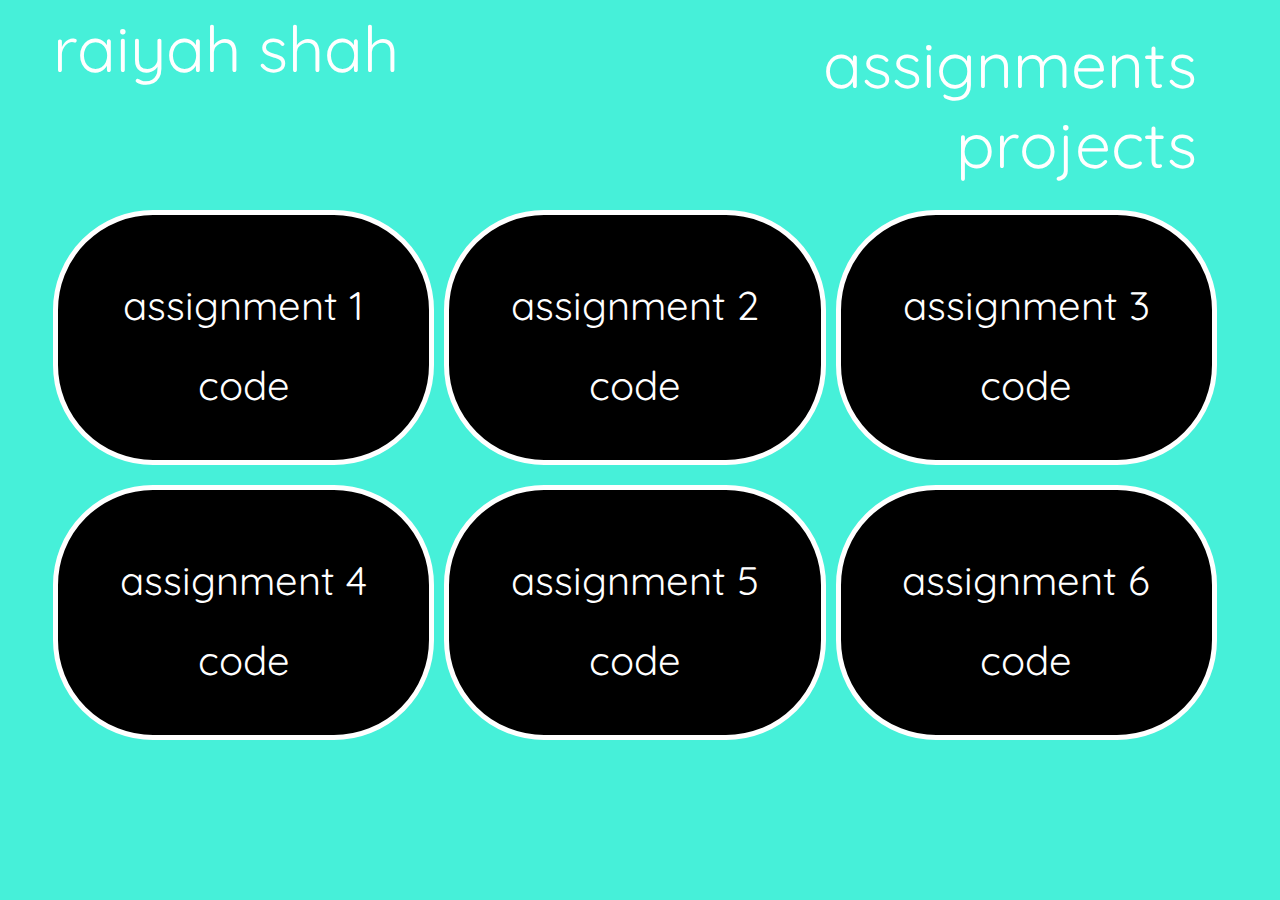
==== assignments.html @ 0dee10c9 "class-portal" ====
<!DOCTYPE html>
<html>
    <head>
        <title>FWD Class Portal Assignments</title>
        <meta charset="UTF-8"/>
        <link rel="stylesheet" href="main.css">
        <link href='https://fonts.googleapis.com/css?family=Quicksand' rel='stylesheet'>
    </head>
    <body>
        <div class="all">
            <div class = "top">
                <div class = "name"><a href="index.html">raiyah shah</a></div>
                <div class = "navbar">
                    <ul>
                        <li>
                            <a href="assignments.html">assignments</a>
                        </li>
                        <li>
                            <a href="projects.html">projects</a>
                        </li>

                    </ul>
                </div>
            </div>

            <div class = "line">
                <div class = "bubble4"> 
                    <header class ="assign1">assignment 1</header>
                    <a id="assignment" href="https://github.com/rash8907/fwd-class-portal">code</a>
                </div>
                <div class = "bubble4">
                    <header class ="assign1">assignment 2</header>
                    <a id="assignment" href="https://github.com/rash8907/fwd-class-portal">code</a>
                </div>
                <div class = "bubble4">
                    <header class ="assign1">assignment 3</header>
                    <a id="assignment" href="https://github.com/rash8907/fwd-class-portal">code</a>
                </div>
            </div>
            <div class = "line">
                <div class = "bubble4">
                    <header class ="assign1">assignment 4</header>
                    <a id="assignment" href="https://github.com/rash8907/fwd-class-portal">code</a>
                </div>
                <div class = "bubble4">
                    <header class ="assign1">assignment 5</header>
                    <a id="assignment" href="https://github.com/rash8907/fwd-class-portal">code</a>
                </div>
                <div class = "bubble4">
                    <header class ="assign1">assignment 6</header>
                    <a id="assignment" href="https://github.com/rash8907/fwd-class-portal">code</a>
                </div>
            </div>
            
        </div>

    </body>

</html>
---- main.css ----
body{
    background-color: rgb(70, 240, 217);
}

.atls{
    font-size: 1.8em;
    text-align: center;
    font-family: 'Quicksand';
}

.frontend{
  font-size: 2em;
  text-align: center;
  font-family: 'Quicksand';
}

.all {
    display: flex;  
    flex-flow: row wrap;
    text-align: center; 
    justify-content: center;
}

.top{
    display: flex;
    flex: 1 100%;
    margin-right: 45px;
    margin-left: 45px;
}

.name{
    text-align: left;
    font-family: 'Quicksand';
    color:white;
    flex: 1 1 70%;
    margin-right: 10px;
    font-size: 4em;
}

.navbar{
    margin-left: 10px;
    text-align: right;
    flex: 1 100%;
}

li {
    display: inline;
    font-size: 4em;
    margin-right: 30px;
    font-family: 'Quicksand';
  }

  #assignment{
    color: white;
  }

  #assignment:hover{
    color: rgb(247, 41, 212);
  }

  a:link {
    text-decoration: none;
    color: white;
  }
  
  a:visited {
    text-decoration: none;
    color: white;
  }
  
  a:hover {
    text-decoration: none;
    color:rgb(247, 41, 212);
  }
  
  a:active {
    text-decoration: none;
    color: white;
  }



.title{
    margin-right: 45px;
    margin-left: 45px;
    margin-top: 30px;
    margin-bottom: 10px;
    padding-top: 50px;
    padding-bottom: 50px;
    padding-left: 30px;
    padding-right: 20px;
    border: 5px solid white;
    border-radius: 50px;
    background-color:black;
    flex: 1 100%;
    text-align: left; 
    justify-content: left;
    font-size: 2.5em;
    color: white;
}


.line{
    display: flex;
    align-items: stretch;
    flex: 1 100%;
    height: auto;
    margin-right: 45px;
    margin-left: 45px;
}

.bubble1{
    margin-top:10px;
    background-color:black;
    padding-top: 100px;
    padding-bottom: 100px;
    flex: 1 1 50%;
    font-size: 2.5em;
    margin-right: 10px;
    color: white;
    margin-bottom:10px;
    border: 5px solid white;
    border-radius: 50px;
    font-family: 'Quicksand';
}

.bubble2{
    font-family: 'Quicksand';
    margin-top: 10px;
    background-color:black;
    padding-top: 100px;
    padding-bottom: 100px;
    flex: 1 1 50%;
    font-size: 2.5em;
    margin-left:10px;
    margin-bottom:10px;
    border: 5px solid white;
    border-radius: 50px;
}

.bubble3{
  font-family: 'Quicksand';
  margin-top: 10px;
  background-color:black;
  padding-top: 75px;
  padding-bottom: 75px;
  flex: 1 1 50%;
  font-size: 2.5em;
  margin-right: 10px;
  color: white; 
  margin-bottom:10px;
  border: 5px solid white;
  border-radius: 100px;
}


.bubble4{
  font-family: 'Quicksand';
  margin-top:10px;
  background-color:black;
  padding-top: 50px;
  padding-bottom: 50px;
  flex: 1 1 50%;
  font-size: 2.5em;
  margin-right: 10px;
  color: white;
  margin-bottom:10px;
  border: 5px solid white;
  border-radius: 100px;

}

.processblog{
    margin-top:10px;
    margin-bottom:10px;
    border: 5px solid white;
    border-radius: 50px;
    font-family: 'Quicksand';
    background-color:black;
    padding-top: 100px;
    padding-bottom: 100px;
    flex: 1 1 50%;
    font-size: 2.5em;
    margin-left: 10px;
    color: white;
  }

.assign1{
  margin-top:15px;
  margin-bottom:30px;
  padding:0px;
}


@media (max-width: 1000px) {
    .atls{
        font-size: 1.5em;
      }
      .frontend{
        font-size: 1.0em;
      }
      .navbar{
        font-size: 1.0em;
      }

      li{
        font-size: 1em;
      }

    .line {
      flex-direction: column;
    }
    .box-1{
        font-size: 2em;
        margin-right: 0px;
        margin-bottom: 10px;
    }
    .box-2{
        margin-left: 0px;
        margin-top: 10px;
        font-size: 2em;
    }
    .box-3{
      margin-right: 0px;
      font-size:2em;
    }

    .box-4{
      font-size:2em;
      margin-left: 0px;
    }
    .name{
      font-size: 2em;
      color: white;
    }

  }
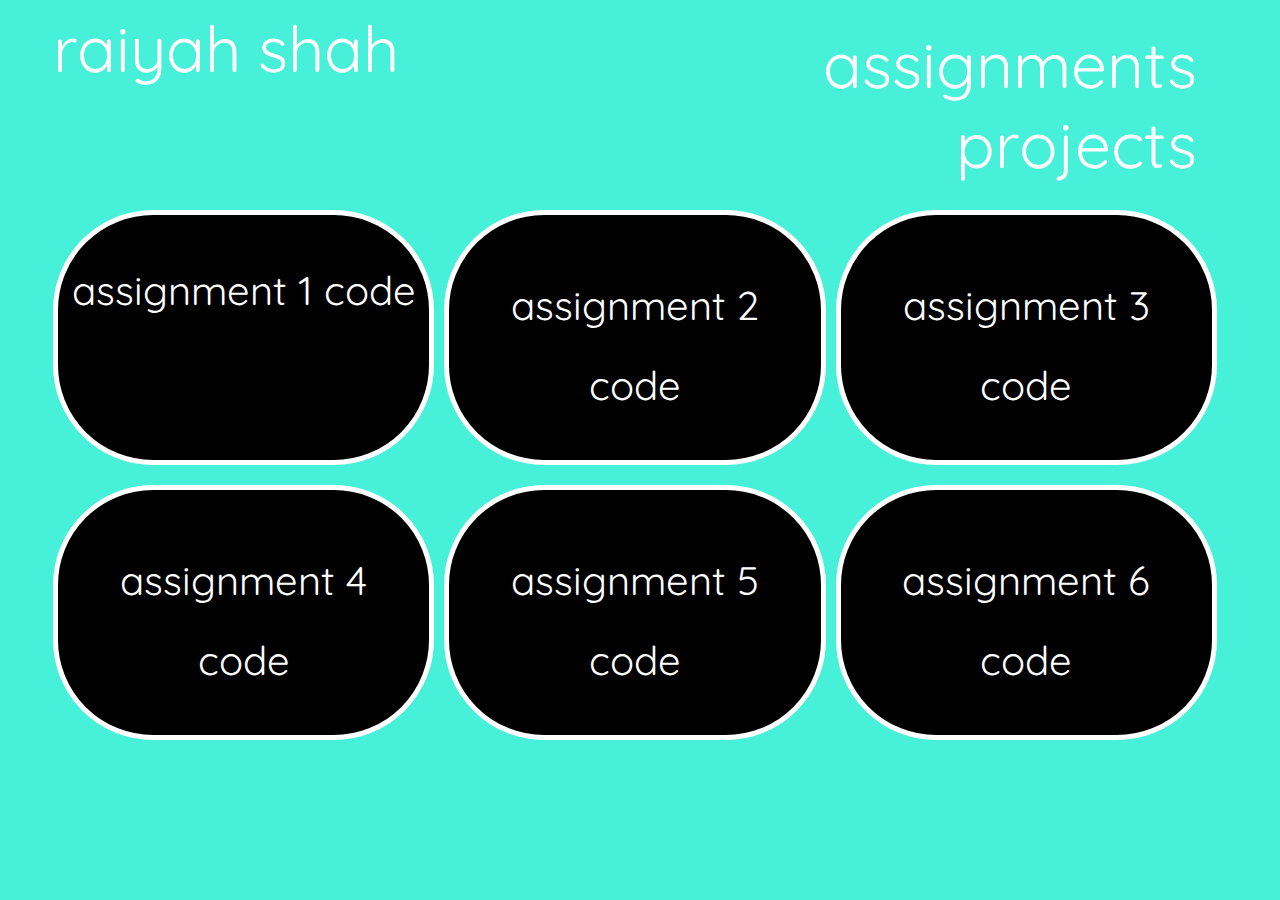
==== commit 54e1a887: "Update assignments.html" ====
--- a/assignments.html
+++ b/assignments.html
@@ -25,8 +25,8 @@
 
             <div class = "line">
                 <div class = "bubble4"> 
-                    <header class ="assign1">assignment 1</header>
-                    <a id="assignment" href="https://github.com/rash8907/fwd-class-portal">code</a>
+                    <a id="assignment" href="https://rash8907.github.io/fwd-assignment1/">assignment 1</a>
+                    <a id="assignment" href="https://github.com/rash8907/fwd-assignment1">code</a>
                 </div>
                 <div class = "bubble4">
                     <header class ="assign1">assignment 2</header>
